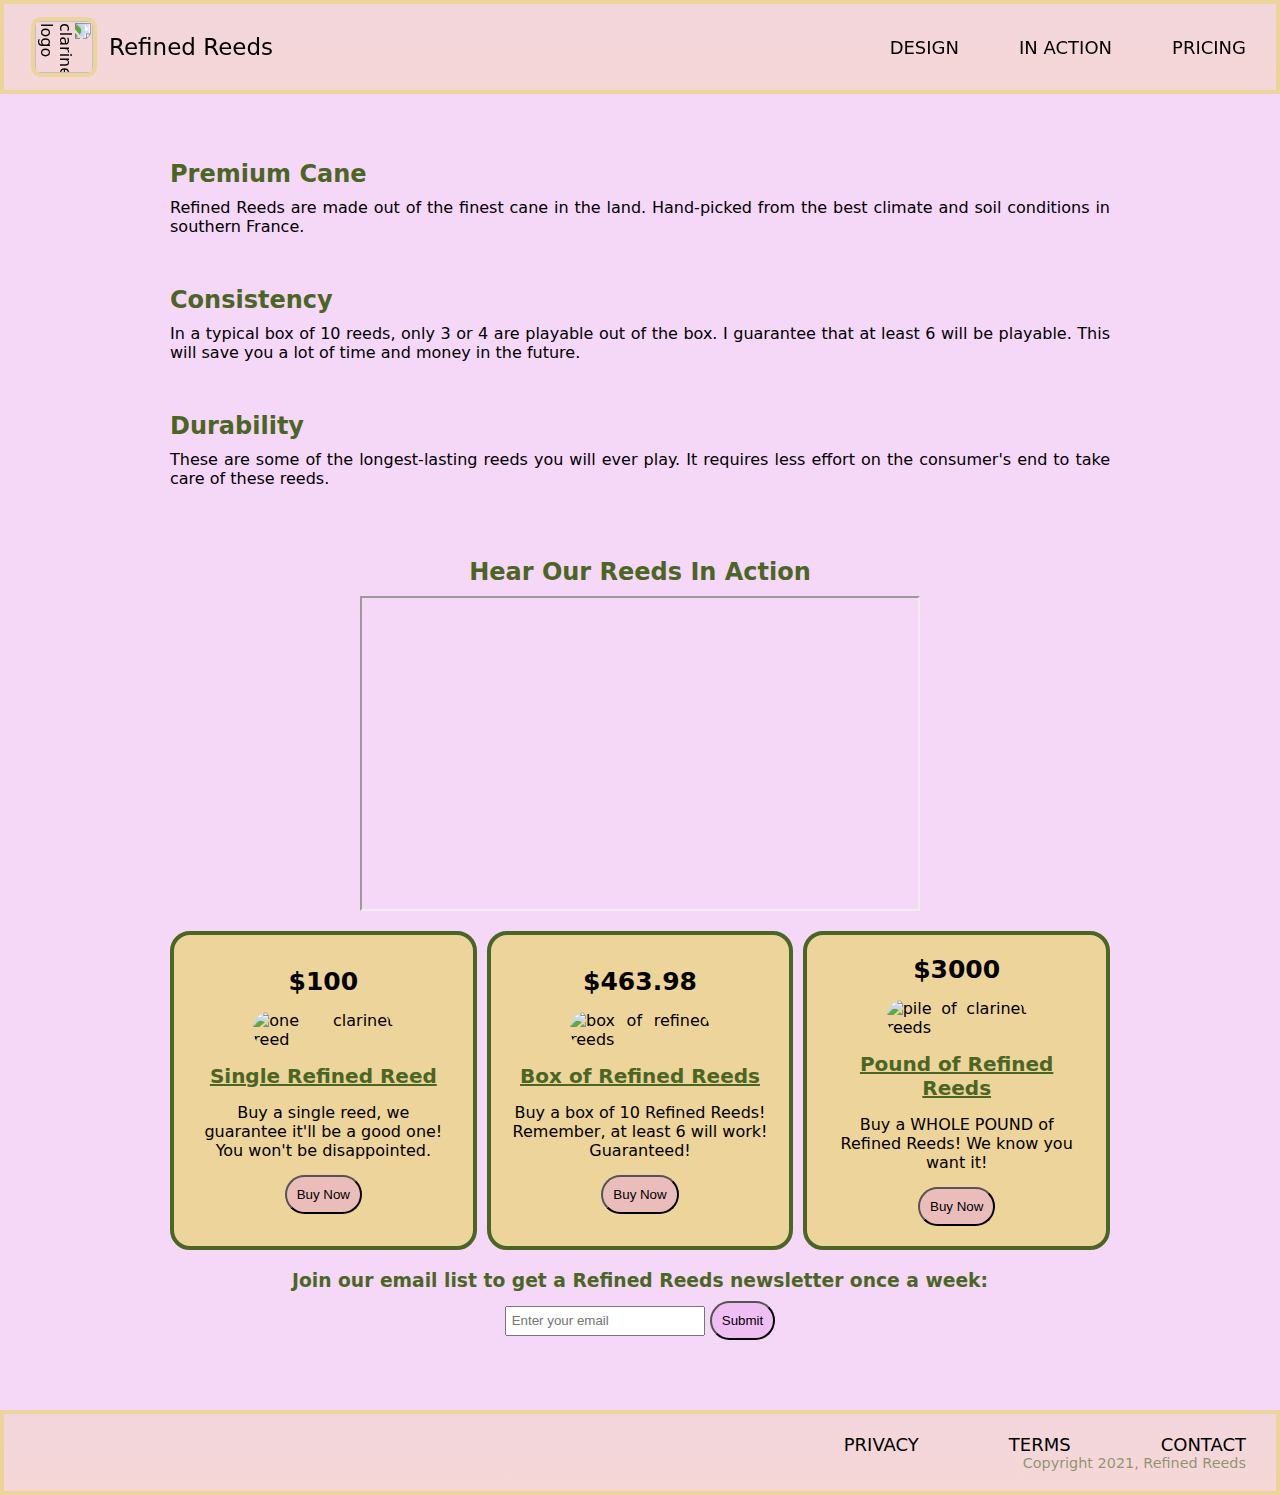
==== index.html @ 1ea44d05 "renames files" ====
<script src="https://cdn.freecodecamp.org/testable-projects-fcc/v1/bundle.js"></script>

<head>
    <link rel="stylesheet" type="text/css" href="style.css" media="screen"/>
</head>

<body id="page">
  <header id="header">
    <div id="header-wrapper">
      <div id="logo">
        <img 
          id="header-img" 
          src="https://media.istockphoto.com/vectors/clarinet-line-icon-music-and-instrument-jazz-sign-vector-graphics-a-vector-id867757302?k=6&m=867757302&s=612x612&w=0&h=WYMAlwrQY6iZKkAl1n03GOSkTKV8f7YUSPEj4oQxAYc=" 
          alt="clarinet logo" 
        />
        <div id="title">Refined Reeds</div>
      </div>
      <nav id="nav-bar">
        <ul class="links">
          <li><a class="nav-link" href="#design">Design</a></li>
          <li><a class="nav-link" href="#in-action">In Action</a></li>
          <li><a class="nav-link" href="#pricing">Pricing</a></li>
        </ul>
      </nav>
    </div>
  </header>
  
  <div class="container"> 
    <section id="design">
      <div class="info">
        <h2>Premium Cane</h2>
        <p>Refined Reeds are made out of the finest cane in the land.
          Hand-picked from the best climate and soil conditions in southern France.
        </p>
      </div>
      <div class="info">
        <h2>Consistency</h2>
        <p>In a typical box of 10 reeds, only 3 or 4 are playable out of the box. I guarantee that
          at least 6 will be playable. This will save you a lot of time and money in the future.
        </p>
      </div>
      <div class="info">
        <h2>Durability</h2>
        <p>These are some of the longest-lasting reeds you will ever play. It requires less effort
          on the consumer's end to take care of these reeds.
        </p>
      </div>
    </section>
  </div>

  <div class="container">
    <section id="in-action">
      <h2>Hear Our Reeds In Action</h2>
      <iframe 
        id="video"
        width="560" 
        height="315" 
        src="https://www.youtube.com/embed/9GnJBLwOjFo" 
        frameborder="10" 
        allow="accelerometer; autoplay; clipboard-write; encrypted-media; gyroscope; picture-in-picture"
        allowfullscreen
        ></iframe>
    </section>
  </div>

  <div class="container">
    <section id="pricing">
      <div class="offers">
        <span class="price">$100</span>
        <span class="image">
          <img
            src="https://www.silversteinworks.com/wp-content/uploads/2017/01/Single-reed-standing2-720964.jpg"
            alt="one clarinet reed"
          />
        </span>
        <span class="name">Single Refined Reed</span>
        <span class="description">
          Buy a single reed, we guarantee it'll be a good one! You won't be disappointed.
        </span>
        <button class="btn">Buy Now</button>
      </div>
      <div class="offers">
        <span class="price">$463.98</span>
        <span class="image">
          <img
            src="https://i5.walmartimages.com/asr/b633636b-d718-43ca-a92c-5b05bc9481fb_1.9b075d372b16e58ae6eefb3d3dd39a45.jpeg?odnHeight=200&odnWidth=200&odnBg=ffffff"
            alt="box of refined reeds"
          />
        </span>
        <span class="name">Box of Refined Reeds</span>
        <span class="description">
          Buy a box of 10 Refined Reeds! Remember, at least 6 will work! Guaranteed!
        </span>
        <button class="btn">Buy Now</button>
      </div>
      <div class="offers">
        <span class="price">$3000</span>
        <span class="image">
          <img
            src="https://lh3.googleusercontent.com/proxy/rqKb7ET4xT5fHeGxQrEK8vbsMvO1xObnDjnko1yrWnvwskioCJq21qJQxr08XNx6nSPaTyH8aE9EhbjCPyLYmNbSXJwo-Q12-tyKeN4i-r_pjQOSVq07X5RyTg"
            alt="pile of clarinet reeds"
          />
        </span>
        <span class="name">Pound of Refined Reeds</span>
        <span class="description">
          Buy a WHOLE POUND of Refined Reeds! We know you want it!
        </span>
        <button class="btn">Buy Now</button>
      </div>
    </section>
  </div>

  <div class="container">
    <section id="join-email-list">
      <h3>Join our email list to get a Refined Reeds newsletter once a week:</h2>
      <form id="form" action="https://www.freecodecamp.com/email-submit">
        <input
          name="email"
          id="email"
          type="email"
          placeholder="Enter your email"
          required
        />
        <input
          id="submit"
          type="submit"
          value="Submit"
          class="btn"
        /> 
      </form>
    </section>
  </div>
  
  <footer>
    <ul>
      <li><a href="#">Privacy</a></li>
      <li><a href="#">Terms</a></li>
      <li><a href="#">Contact</a></li>
    </ul>
    <span>Copyright 2021, Refined Reeds</span>
  </footer>
  
</body>
---- style.css ----
* {
    margin: 0;
    padding: 0;
    box-sizing: border-box;
  }
  
  body {
    font-family: Georgia, sans;
    background: rgba(229, 154, 237, 0.4);
  }
  
  header {
    position: fixed;
    width: 100%;
    top: 0;
    background-image: linear-gradient(to bottom, rgba(237, 212, 154, 0.3), rgba(247, 215, 141, 0.3)), url('https://image.freepik.com/free-vector/vintage-ornamental-flowers-background_52683-28040.jpg');
    border: solid rgb(237, 212, 154) 4px;
  }

  ul {
    font-size: 18px;
    text-transform: uppercase;
  }
 

  #header-wrapper {
    margin: 10px 30px;
    display: flex;
    justify-content: space-between;
    align-items: center;
  }

  @media (max-width: 700px) {
    #header-wrapper {
      flex-direction: column;
      justify-content: center;
      gap: 5px;
    }
  }

  #logo {
    display: flex;
    align-items: center;
    gap: 15px;
  }

  #title {
    font-size: 23px;
  }

  #header-img {
    width: 100%;
    height: 100%;
    max-width: 60px;
    transform: rotate(90deg);
    border-radius: 10px;
    border: solid rgb(237, 212, 154) 4px;
  }

  .links {
    display: flex;
    justify-content: space-between;
    list-style: none;
    gap: 60px;
  }


  @media (max-width: 400px) {
    .links {
      flex-direction: column;
      align-items: center;
      gap: 0;
    }
  }
  
  a {
    text-decoration: none;
    color: black;
  }

  .container {
    max-width: 1000px;
    margin: 0 auto;
    padding: 10px 30px;
    text-align: justify;
  }

  #design {
    margin-top: 150px;
  }

  h2 {
    color: rgb(75, 102, 36);
    margin-bottom: 10px;
  }

  .info {
    display: flex;
    flex-direction: column;
    margin: 50px 0;
  }

  #in-action {
    display: flex;
    align-items: center;
    flex-direction: column;
  }

  #pricing {
    display: flex;
    gap: 10px;
  }

  @media (max-width: 480px) {
    #pricing {
      flex-direction: column;
      align-items: center;
    }
  }

  #video {
    max-width: 560px;
    width: 100%;
  }

  .offers {
    display: flex;
    flex-direction: column;
    align-items: center;
    justify-content: center;
    width: calc(100%/3);
    gap: 15px;
    background-color:  rgb(237, 212, 154);
    border-radius: 20px;
    border: solid rgb(75, 102, 36) 4px;
    padding: 20px;
  }

  @media (max-width: 480px) {
    .offers {
      width: auto;
    }
  }
  
  .price {
    font-size: 25px;
    font-weight: 600;
  }

  .image {
    max-width: 150px;
    max-height: 150px;
    display: flex;
    align-items: center;
    justify-content: center;
    flex-direction: column;
  }

  .image > img {
    height: auto;
    max-width: 140px;
    max-height: 140px;
    border-radius: 80px;
  }

  .name {
    text-align: center;
    font-weight: bold;
    font-size: 20px;
    text-decoration: underline;
    color:rgb(75, 102, 36);
  }

  .description {
    text-align: center;
  }

  .btn {
    padding: 10px;
    border-radius: 60px;
    background-color:rgba(229, 154, 237, 0.4);
  }

  #join-email-list {
    display: flex;
    flex-direction: column;
    align-items: center;
    gap: 10px;
  }

  h3 {
    color:rgb(75, 102, 36);
  }

  #email {
    width: 200px;
    height: 30px;
    padding: 0 5px;
  }

  footer {
    margin-top: 60px;
    padding: 20px 30px;
    background-image: linear-gradient(to bottom, rgba(237, 212, 154, 0.3), rgba(247, 215, 141, 0.3)), url('https://image.freepik.com/free-vector/vintage-ornamental-flowers-background_52683-28040.jpg');
    border: solid rgb(237, 212, 154) 4px;
  }
  
  footer > ul {
    display: flex;
    justify-content: flex-end;
  }
  
  footer > ul > li {
    margin-left: 90px;
    list-style-type: none;
  }
  
  footer > span {
    display: flex;
    justify-content: flex-end;
    font-size: 0.9em;
    color: rgba(75, 102, 36, 0.6);
  }

  @media (max-width: 480px) {
    footer > ul {
      flex-direction: column;
      align-items: center;
    }

    footer > ul > li {
      margin-left: 0;
    }

    footer > span {
      flex-direction: column;
      align-items: center;
    }
  }
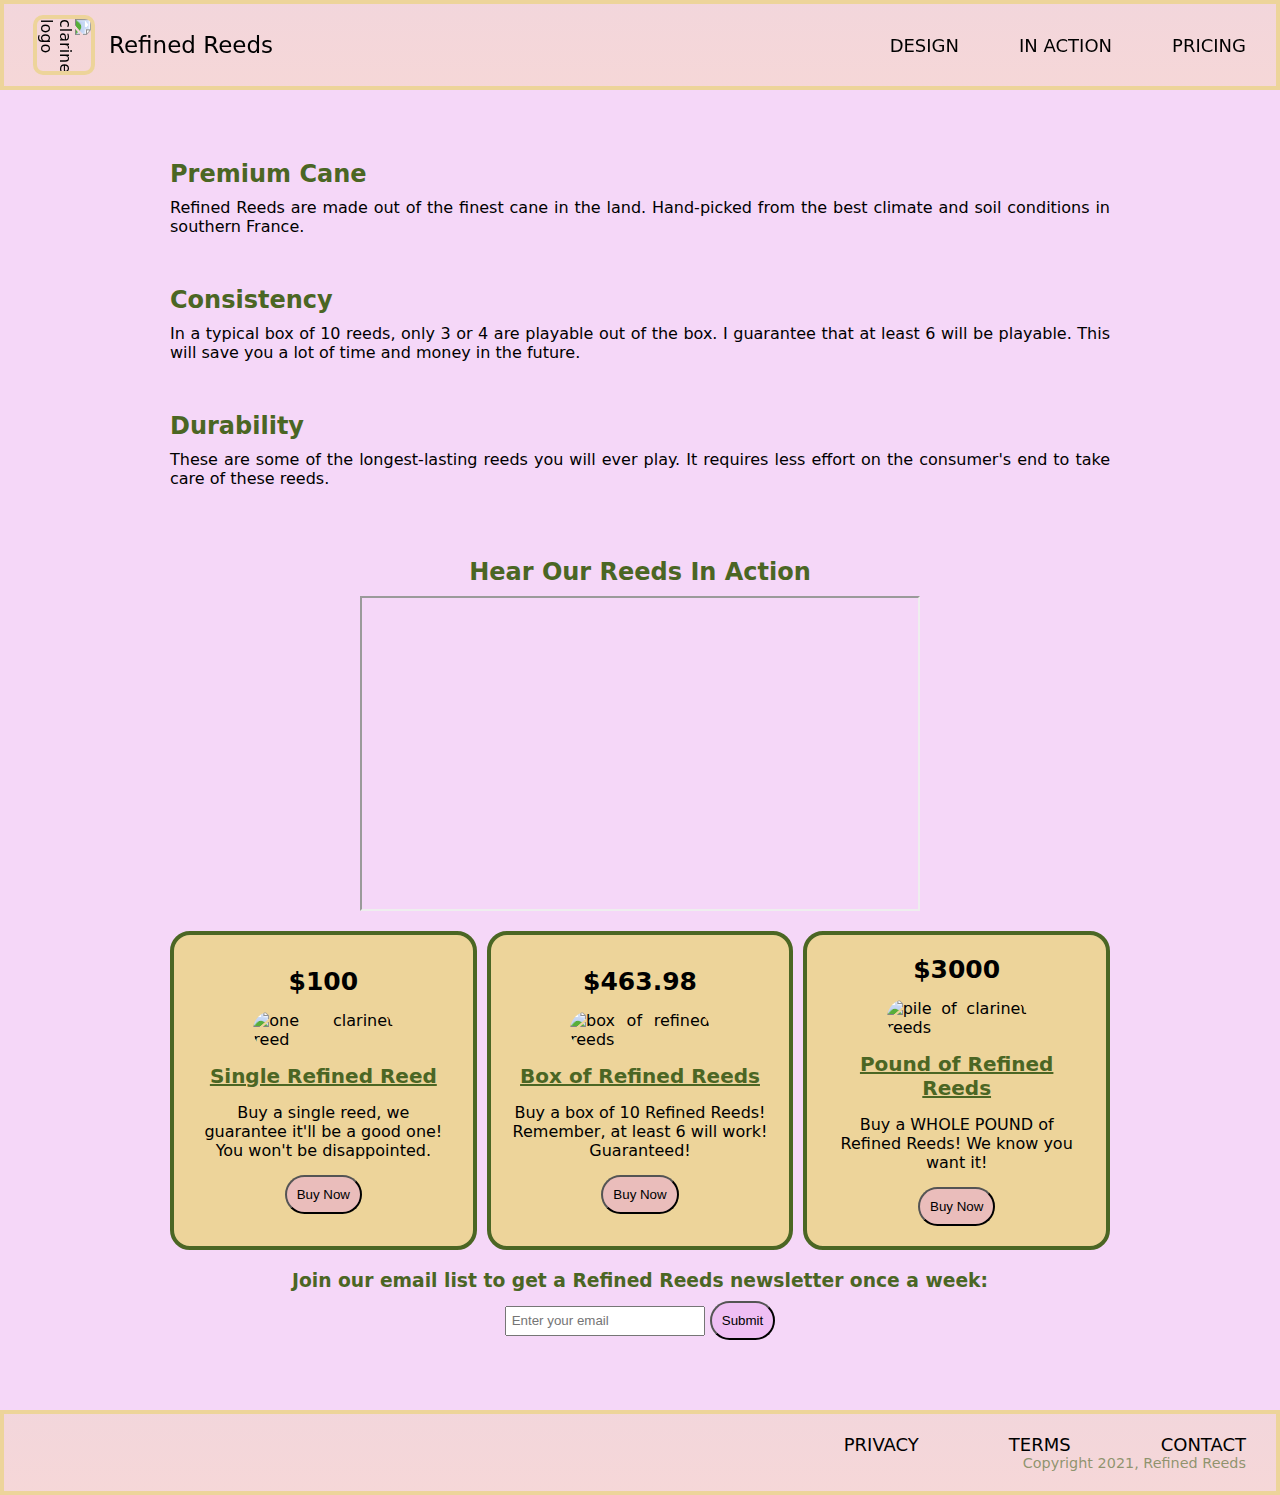
==== commit 590a0db5: "encloses everything in html tags" ====
--- a/index.html
+++ b/index.html
@@ -1,5 +1,5 @@
-<script src="https://cdn.freecodecamp.org/testable-projects-fcc/v1/bundle.js"></script>
-
+<!DOCTYPE html>
+<html>
 <head>
     <link rel="stylesheet" type="text/css" href="style.css" media="screen"/>
 </head>
@@ -140,4 +140,5 @@
     <span>Copyright 2021, Refined Reeds</span>
   </footer>
   
-</body>+</body>
+</html>